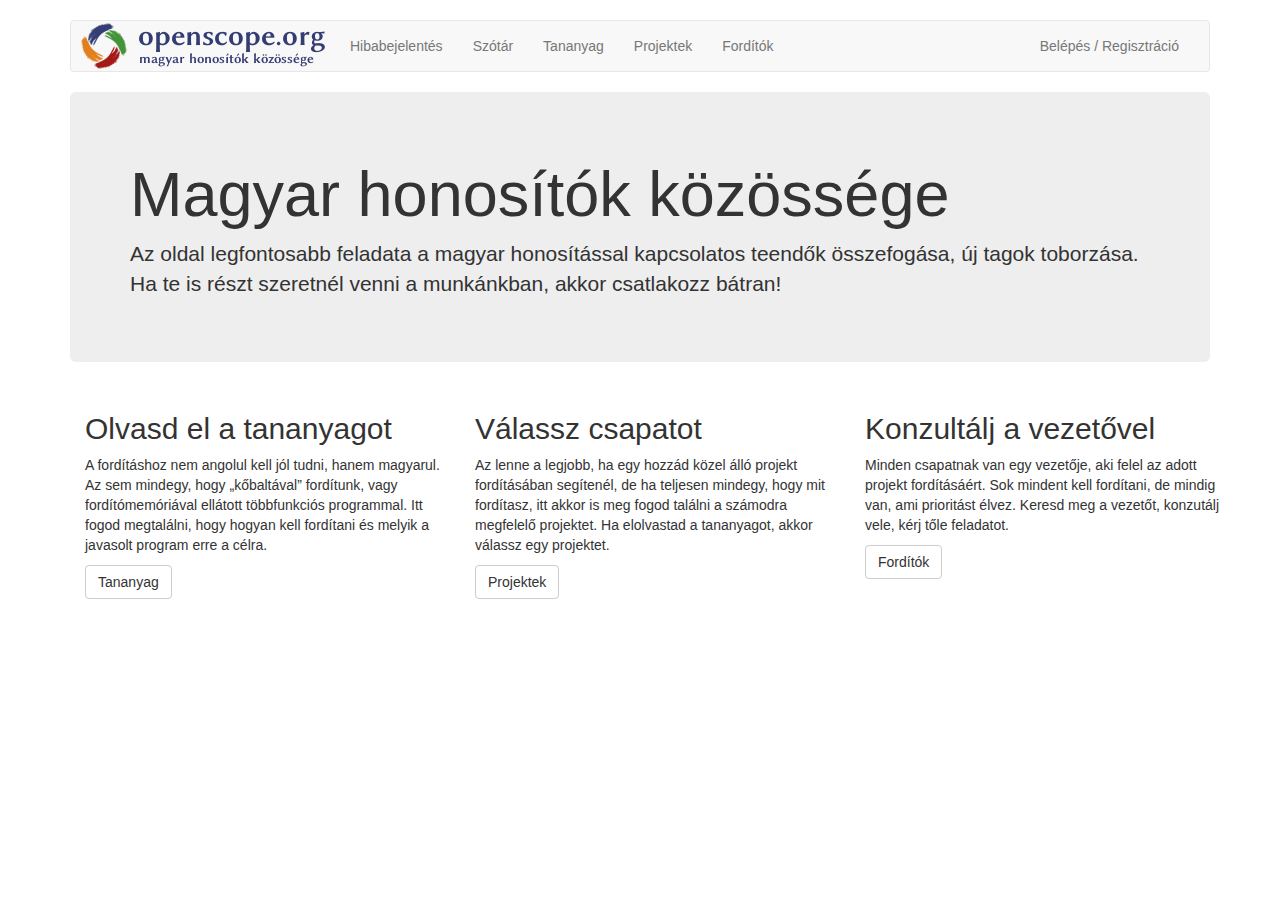
==== index.html @ 4581f6df "Initial commit" ====
<!DOCTYPE html>
<html lang="hu">
<head>
	<meta charset="utf-8">
	<meta http-equiv="X-UA-Compatible" content="IE=edge">
	<meta name="viewport" content="width=device-width, initial-scale=1">
	<meta name="description" content="A magyar fordítóközösség oldala.">
	<meta name="author" content="Úr Balázs" >
	<link rel="Shortcut Icon" href="img/favicon.ico" type="image/x-icon">

	<title>Openscope - Magyar honosítók közössége</title>

	<link href="css/bootstrap.min.css" rel="stylesheet">
	<link href="css/custom.css" rel="stylesheet">
</head>

<body>
	<div class="container">

		<!-- Static navbar -->
		<nav class="navbar navbar-default">
			<div class="container-fluid">
				<div class="navbar-header">
					<button type="button" class="navbar-toggle collapsed" data-toggle="collapse" data-target="#navbar" aria-expanded="false" aria-controls="navbar">
						<span class="sr-only">Navigáció átváltása</span>
						<span class="icon-bar"></span>
						<span class="icon-bar"></span>
						<span class="icon-bar"></span>
					</button>
					<a class="navbar-brand" href="index.html"><img src="img/scope_long.png" alt="Openscope"></a>
				</div>
				<div id="navbar" class="navbar-collapse collapse">
					<ul class="nav navbar-nav">
						<li><a href="otrs/customer.pl?Action=Login&User=anonymous&Password=otrs123">Hibabejelentés</a></li>
						<li><a href="szotar">Szótár</a></li>
						<li><a href="otrs/public.pl?Action=PublicFAQExplorer;CategoryID=8">Tananyag</a></li>
						<li><a href="otrs/public.pl?Action=PublicFAQExplorer;CategoryID=6">Projektek</a></li>
						<li><a href="otrs/public.pl?Action=PublicFAQExplorer;CategoryID=7">Fordítók</a></li>
					</ul>
					<ul class="nav navbar-nav navbar-right">
						<li><a href="otrs/customer.pl">Belépés / Regisztráció</a></li>
					</ul>
				</div><!--/.nav-collapse -->
			</div><!--/.container-fluid -->
		</nav>

		<!-- Main component for a primary marketing message or call to action -->
		<div class="jumbotron">
			<h1>Magyar honosítók közössége</h1>
			<p>Az oldal legfontosabb feladata a magyar honosítással kapcsolatos teendők összefogása, új tagok toborzása. Ha te is részt szeretnél venni a munkánkban, akkor csatlakozz bátran!</p>
		</div>
		
		<div class="container">
      <div class="row">
			<div class="col-md-4">
				<h2>Olvasd el a tananyagot</h2>
				<p>A fordításhoz nem angolul kell jól tudni, hanem magyarul. Az sem mindegy, hogy „kőbaltával” fordítunk, vagy fordítómemóriával ellátott többfunkciós programmal. Itt fogod megtalálni, hogy hogyan kell fordítani és melyik a javasolt program erre a célra.</p>
				<p><a class="btn btn-default" href="otrs/public.pl?Action=PublicFAQExplorer;CategoryID=8" role="button">Tananyag</a></p>
			</div>
			<div class="col-md-4">
				<h2>Válassz csapatot</h2>
				<p>Az lenne a legjobb, ha egy hozzád közel álló projekt fordításában segítenél, de ha teljesen mindegy, hogy mit fordítasz, itt akkor is meg fogod találni a számodra megfelelő projektet. Ha elolvastad a tananyagot, akkor válassz egy projektet.</p>
				<p><a class="btn btn-default" href="otrs/public.pl?Action=PublicFAQExplorer;CategoryID=6" role="button">Projektek</a></p>
			</div>
			<div class="col-md-4">
				<h2>Konzultálj a vezetővel</h2>
				<p>Minden csapatnak van egy vezetője, aki felel az adott projekt fordításáért. Sok mindent kell fordítani, de mindig van, ami prioritást élvez. Keresd meg a vezetőt, konzutálj vele, kérj tőle feladatot.</p>
				<p><a class="btn btn-default" href="otrs/public.pl?Action=PublicFAQExplorer;CategoryID=7" role="button">Fordítók</a></p>
			</div>
      </div>

	</div> <!-- /container -->


	<!-- Bootstrap core JavaScript
	================================================== -->
	<!-- Placed at the end of the document so the pages load faster -->
	<script src="js/jquery.min.js"></script>
	<script src="js/bootstrap.min.js"></script>
</body>
</html>
---- css/custom.css ----
/*
Színek a logóból:
Kék: #353d75
Zöld: #439539
Piros: #a41815
Sárga: #e27e1b
*/

body {
  padding-top: 20px;
  padding-bottom: 20px;
}

.navbar {
  margin-bottom: 20px;
}

#navbar {
	height: 50px;
}

.navbar-brand {
	padding: 2px 10px;
}

.panel-title {
	font-size: 18pt;
}
.panel-title .icon {
	height: 64px;
}

dt {
	margin-top: 6pt;
}

#profile-picture {
	margin-bottom: 10px;
}
@media all and (min-width: 640px) {
	#profile-picture {
		float: left;
		margin-right: 10px;
		margin-bottom: 0;
	}
}
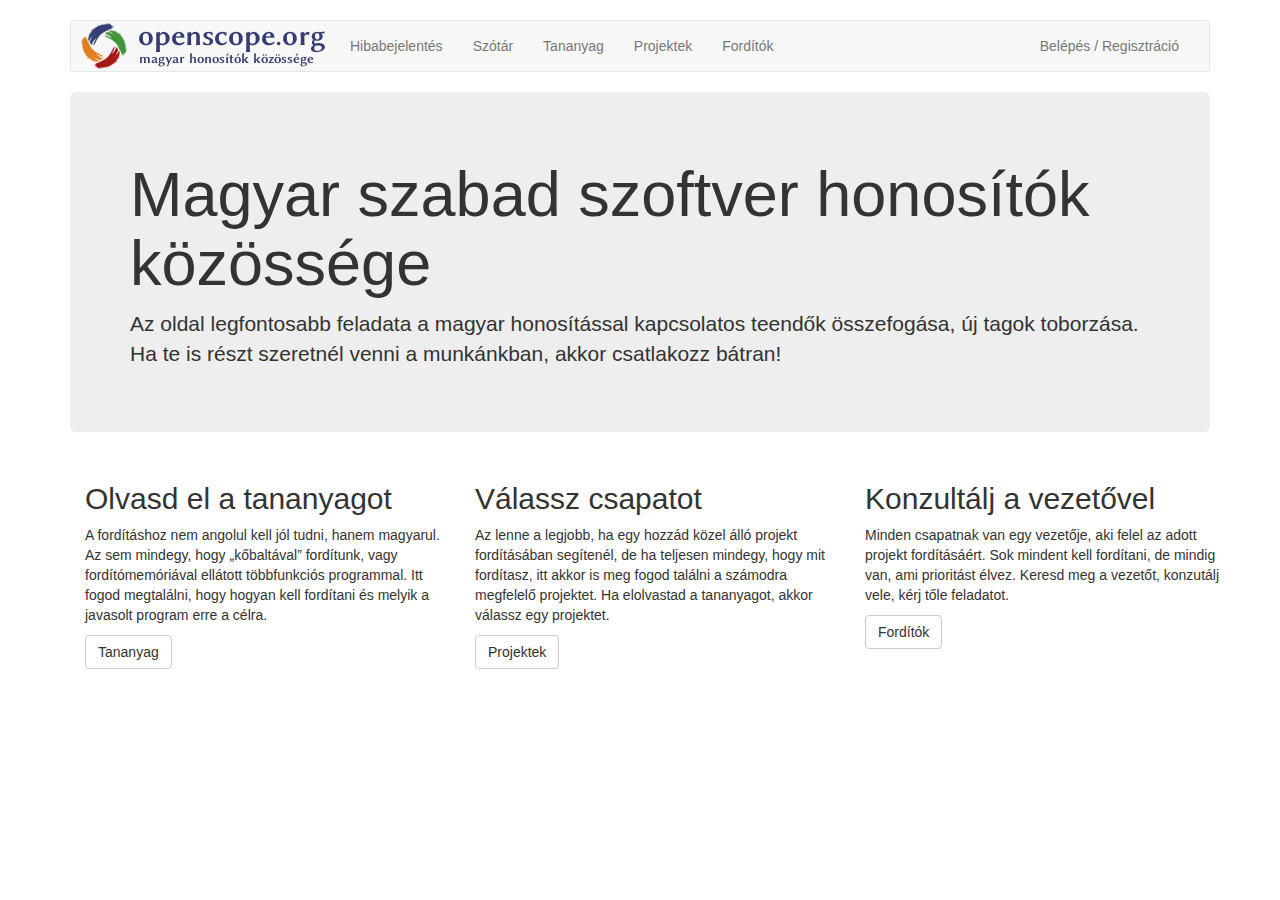
==== commit 6ed06566: "Szabad szoftverre korlátozzuk magunkat" ====
--- a/index.html
+++ b/index.html
@@ -8,7 +8,7 @@
 	<meta name="author" content="Úr Balázs" >
 	<link rel="Shortcut Icon" href="img/favicon.ico" type="image/x-icon">
 
-	<title>Openscope - Magyar honosítók közössége</title>
+	<title>Openscope - Magyar szabad szoftver honosítók közössége</title>
 
 	<link href="css/bootstrap.min.css" rel="stylesheet">
 	<link href="css/custom.css" rel="stylesheet">
@@ -46,7 +46,7 @@
 
 		<!-- Main component for a primary marketing message or call to action -->
 		<div class="jumbotron">
-			<h1>Magyar honosítók közössége</h1>
+			<h1>Magyar szabad szoftver honosítók közössége</h1>
 			<p>Az oldal legfontosabb feladata a magyar honosítással kapcsolatos teendők összefogása, új tagok toborzása. Ha te is részt szeretnél venni a munkánkban, akkor csatlakozz bátran!</p>
 		</div>
 		
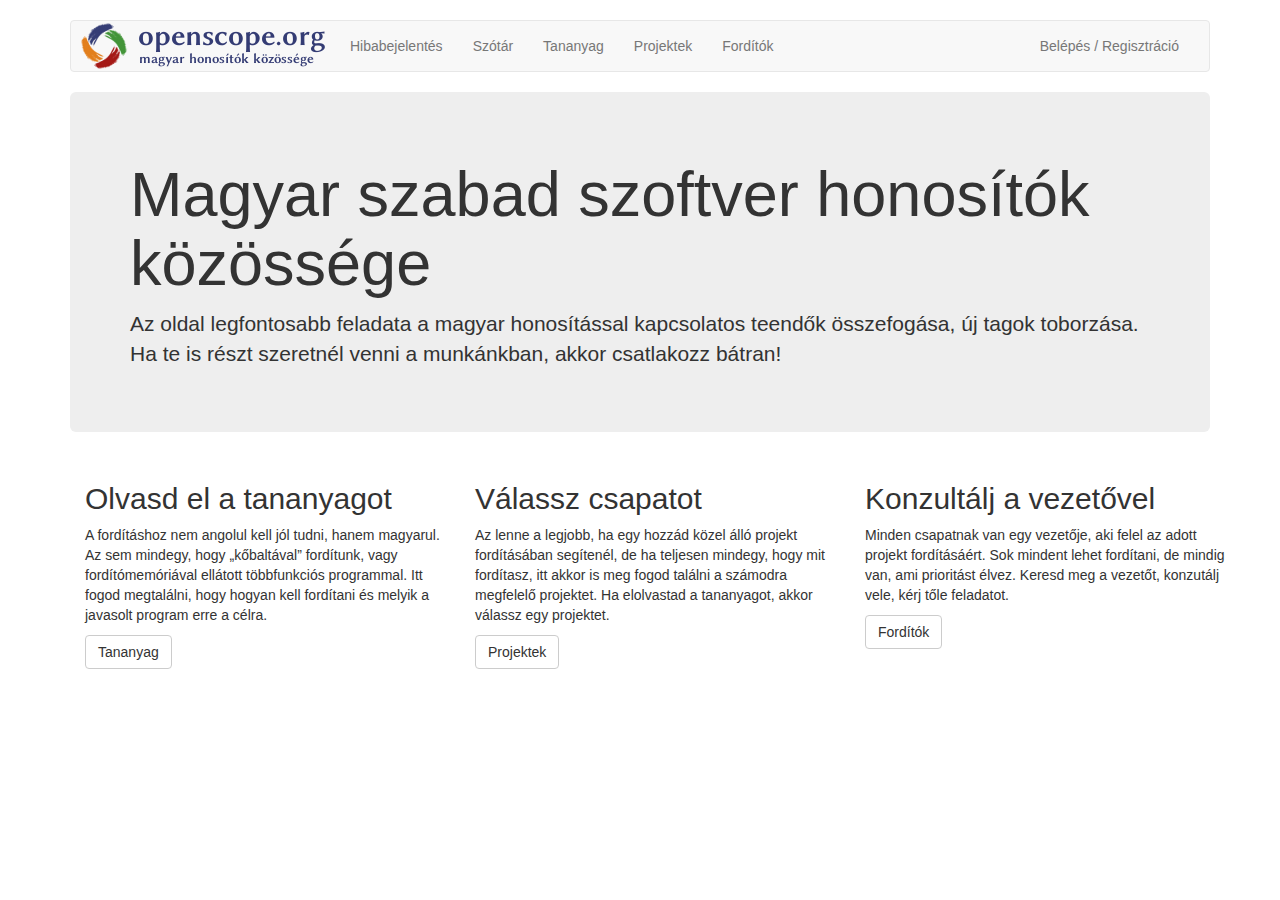
==== commit e9b2c546: "Finomabb megfogalmazás" ====
--- a/index.html
+++ b/index.html
@@ -64,7 +64,7 @@
 			</div>
 			<div class="col-md-4">
 				<h2>Konzultálj a vezetővel</h2>
-				<p>Minden csapatnak van egy vezetője, aki felel az adott projekt fordításáért. Sok mindent kell fordítani, de mindig van, ami prioritást élvez. Keresd meg a vezetőt, konzutálj vele, kérj tőle feladatot.</p>
+				<p>Minden csapatnak van egy vezetője, aki felel az adott projekt fordításáért. Sok mindent lehet fordítani, de mindig van, ami prioritást élvez. Keresd meg a vezetőt, konzutálj vele, kérj tőle feladatot.</p>
 				<p><a class="btn btn-default" href="otrs/public.pl?Action=PublicFAQExplorer;CategoryID=7" role="button">Fordítók</a></p>
 			</div>
       </div>
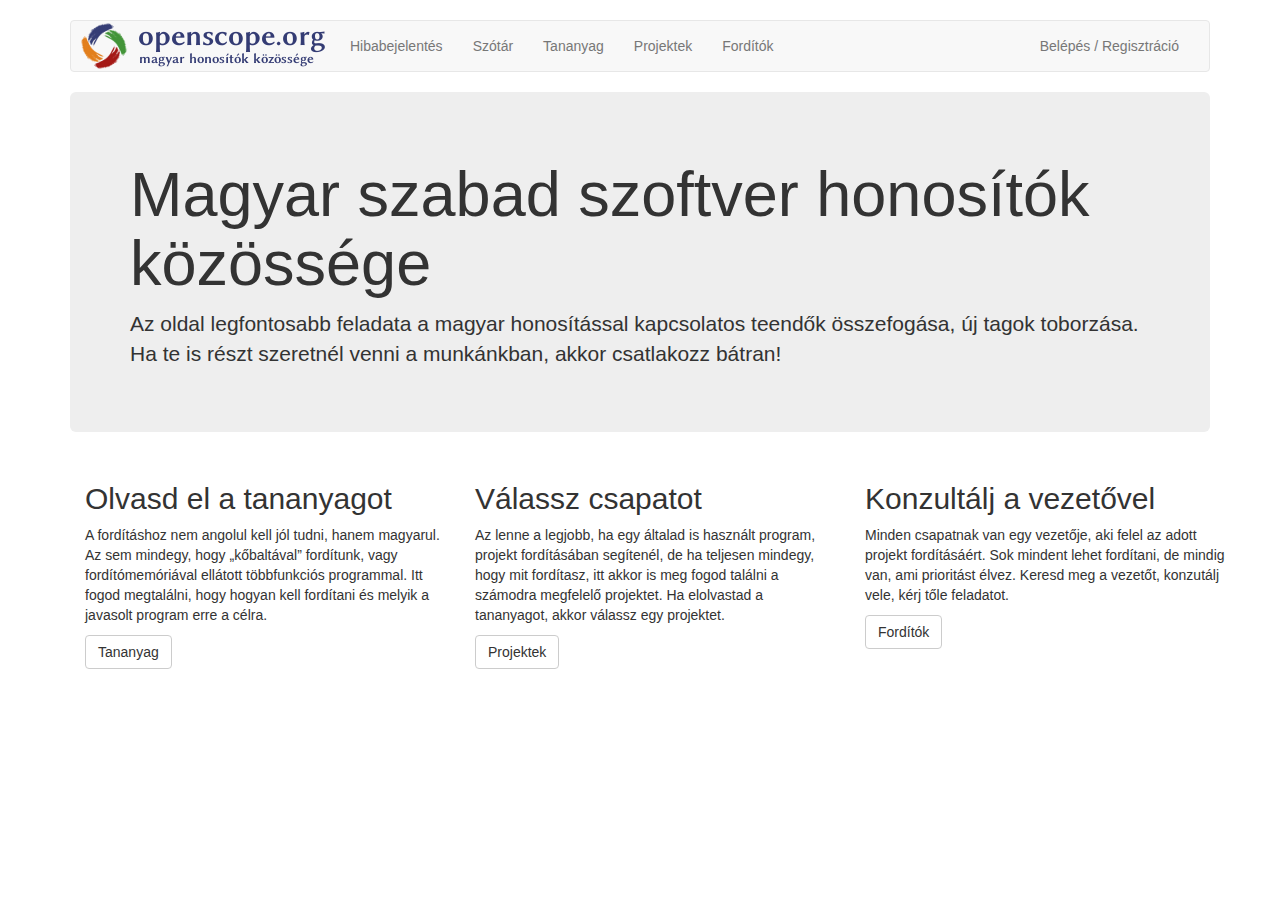
==== commit 2c38ab64: "Enyhe átfogalmazás" ====
--- a/index.html
+++ b/index.html
@@ -59,7 +59,7 @@
 			</div>
 			<div class="col-md-4">
 				<h2>Válassz csapatot</h2>
-				<p>Az lenne a legjobb, ha egy hozzád közel álló projekt fordításában segítenél, de ha teljesen mindegy, hogy mit fordítasz, itt akkor is meg fogod találni a számodra megfelelő projektet. Ha elolvastad a tananyagot, akkor válassz egy projektet.</p>
+				<p>Az lenne a legjobb, ha egy általad is használt program, projekt fordításában segítenél, de ha teljesen mindegy, hogy mit fordítasz, itt akkor is meg fogod találni a számodra megfelelő projektet. Ha elolvastad a tananyagot, akkor válassz egy projektet.</p>
 				<p><a class="btn btn-default" href="otrs/public.pl?Action=PublicFAQExplorer;CategoryID=6" role="button">Projektek</a></p>
 			</div>
 			<div class="col-md-4">
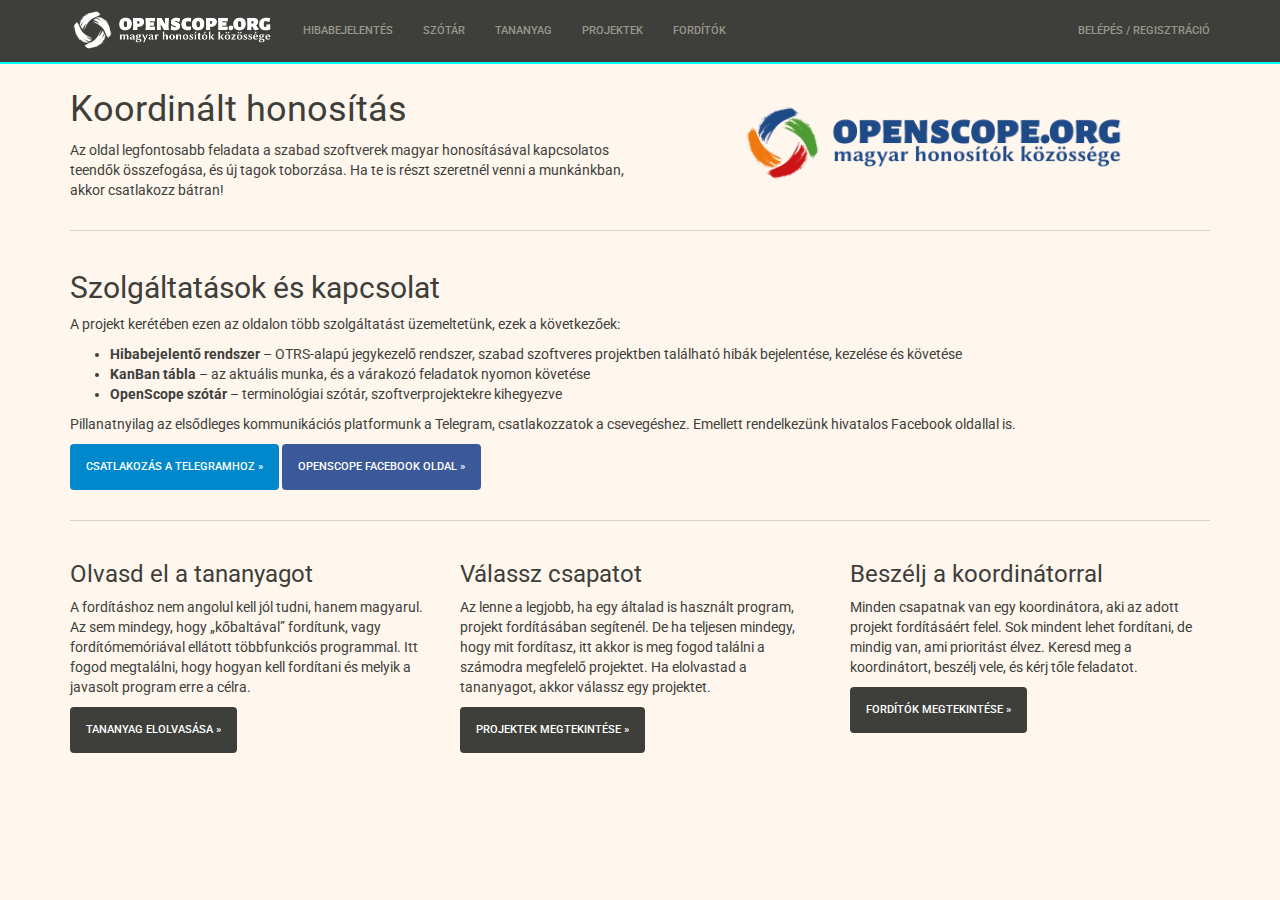
==== commit 44f99baf: "OpenScope kezdőoldal megújítása" ====
--- a/index.html
+++ b/index.html
@@ -1,25 +1,16 @@
 <!DOCTYPE html>
 <html lang="hu">
-<head>
-	<meta charset="utf-8">
-	<meta http-equiv="X-UA-Compatible" content="IE=edge">
-	<meta name="viewport" content="width=device-width, initial-scale=1">
-	<meta name="description" content="A magyar fordítóközösség oldala.">
-	<meta name="author" content="Úr Balázs" >
-	<link rel="Shortcut Icon" href="img/favicon.ico" type="image/x-icon">
-
-	<title>Openscope - Magyar szabad szoftver honosítók közössége</title>
-
-	<link href="css/bootstrap.min.css" rel="stylesheet">
-	<link href="css/custom.css" rel="stylesheet">
-</head>
-
-<body>
-	<div class="container">
-
-		<!-- Static navbar -->
-		<nav class="navbar navbar-default">
-			<div class="container-fluid">
+	<head>
+		<meta charset="utf-8" />
+		<link rel="shortcut icon" href="images/openscope-logo.svg" />
+		<link rel="stylesheet" href="css/bootstrap.min.css" />
+		<link rel="stylesheet" href="css/overrides.css" />
+		<script data-main="js/openscope" src="js/require.min.js"></script>
+		<title>OpenScope | magyar szabad szoftver honosítók közössége</title>
+	</head>
+	<body>
+		<nav class="navbar navbar-default navbar-fixed-top">
+			<div class="container">
 				<div class="navbar-header">
 					<button type="button" class="navbar-toggle collapsed" data-toggle="collapse" data-target="#navbar" aria-expanded="false" aria-controls="navbar">
 						<span class="sr-only">Navigáció átváltása</span>
@@ -27,12 +18,12 @@
 						<span class="icon-bar"></span>
 						<span class="icon-bar"></span>
 					</button>
-					<a class="navbar-brand" href="index.html"><img src="img/scope_long.png" alt="Openscope"></a>
+					<a href="index.html"><img class="navbar-brand" src="images/openscope-white.png" alt="OpenScope" title="OpenScope" /></a>
 				</div>
-				<div id="navbar" class="navbar-collapse collapse">
+				<div id="navbar" class="collapse navbar-collapse">
 					<ul class="nav navbar-nav">
 						<li><a href="otrs/customer.pl?Action=Login&User=anonymous&Password=otrs123">Hibabejelentés</a></li>
-						<li><a href="szotar">Szótár</a></li>
+						<li><a href="#glossary">Szótár</a></li>
 						<li><a href="otrs/public.pl?Action=PublicFAQExplorer;CategoryID=8">Tananyag</a></li>
 						<li><a href="otrs/public.pl?Action=PublicFAQExplorer;CategoryID=6">Projektek</a></li>
 						<li><a href="otrs/public.pl?Action=PublicFAQExplorer;CategoryID=7">Fordítók</a></li>
@@ -40,42 +31,91 @@
 					<ul class="nav navbar-nav navbar-right">
 						<li><a href="otrs/customer.pl">Belépés / Regisztráció</a></li>
 					</ul>
-				</div><!--/.nav-collapse -->
-			</div><!--/.container-fluid -->
+				</div>
+			</div>
 		</nav>
 
-		<!-- Main component for a primary marketing message or call to action -->
-		<div class="jumbotron">
-			<h1>Magyar szabad szoftver honosítók közössége</h1>
-			<p>Az oldal legfontosabb feladata a magyar honosítással kapcsolatos teendők összefogása, új tagok toborzása. Ha te is részt szeretnél venni a munkánkban, akkor csatlakozz bátran!</p>
-		</div>
-		
-		<div class="container">
-      <div class="row">
-			<div class="col-md-4">
-				<h2>Olvasd el a tananyagot</h2>
-				<p>A fordításhoz nem angolul kell jól tudni, hanem magyarul. Az sem mindegy, hogy „kőbaltával” fordítunk, vagy fordítómemóriával ellátott többfunkciós programmal. Itt fogod megtalálni, hogy hogyan kell fordítani és melyik a javasolt program erre a célra.</p>
-				<p><a class="btn btn-default" href="otrs/public.pl?Action=PublicFAQExplorer;CategoryID=8" role="button">Tananyag</a></p>
+		<div class="container" style="padding-top: 70px;">
+			
+			<div class="row">
+				<div class="col-md-6" style="display: border-block;">
+					<h1>Koordinált honosítás</h1>
+					<p>
+						Az oldal legfontosabb feladata a szabad szoftverek magyar honosításával kapcsolatos teendők összefogása, és új tagok toborzása.
+						Ha te is részt szeretnél venni a munkánkban, akkor csatlakozz bátran!
+					</p>
+				</div>
+				<div class="col-md-6" align="center">
+					<img src="images/openscope.png" alt="OpenScope" title="OpenScope" style="max-width: 405px; width: 100%; padding: 35px 10px 10px;"/>
+				</div>
 			</div>
-			<div class="col-md-4">
-				<h2>Válassz csapatot</h2>
-				<p>Az lenne a legjobb, ha egy általad is használt program, projekt fordításában segítenél, de ha teljesen mindegy, hogy mit fordítasz, itt akkor is meg fogod találni a számodra megfelelő projektet. Ha elolvastad a tananyagot, akkor válassz egy projektet.</p>
-				<p><a class="btn btn-default" href="otrs/public.pl?Action=PublicFAQExplorer;CategoryID=6" role="button">Projektek</a></p>
+
+			<hr>
+
+			<div class="row">
+				<div class="col-md-12" style="display: border-block;">
+					<h2>Szolgáltatások és kapcsolat</h2>
+					<p>
+						A projekt kerétében ezen az oldalon több szolgáltatást üzemeltetünk, ezek a következőek:
+						<ul>
+							<li><b>Hibabejelentő rendszer</b> – OTRS-alapú jegykezelő rendszer, szabad szoftveres projektben található hibák bejelentése, kezelése és követése</li>
+							<li><b>KanBan tábla</b> – az aktuális munka, és a várakozó feladatok nyomon követése</li>
+							<li><b>OpenScope szótár</b> – terminológiai szótár, szoftverprojektekre kihegyezve</li>
+						</ul>
+					</p>
+					<p>
+						Pillanatnyilag az elsődleges kommunikációs platformunk a Telegram, csatlakozzatok a csevegéshez.
+						Emellett rendelkezünk hivatalos Facebook oldallal is.
+					</p>
+					<p>
+						<a href="https://t.me/joinchat/DIfJOgiG22VjI1f616aZWA" class="btn btn-telegram" role="button">Csatlakozás a Telegramhoz &raquo;</a>
+						<a href="https://www.facebook.com/openscope.org/" class="btn btn-facebook" role="button">OpenScope Facebook oldal &raquo;</a>
+					</p>
+				</div>
 			</div>
-			<div class="col-md-4">
-				<h2>Konzultálj a vezetővel</h2>
-				<p>Minden csapatnak van egy vezetője, aki felel az adott projekt fordításáért. Sok mindent lehet fordítani, de mindig van, ami prioritást élvez. Keresd meg a vezetőt, konzutálj vele, kérj tőle feladatot.</p>
-				<p><a class="btn btn-default" href="otrs/public.pl?Action=PublicFAQExplorer;CategoryID=7" role="button">Fordítók</a></p>
+
+			<hr>
+
+			<div class="row">
+				<div class="col-md-4">
+					<h3>Olvasd el a tananyagot</h3>
+					<p>
+						A fordításhoz nem angolul kell jól tudni, hanem magyarul. 
+						Az sem mindegy, hogy „kőbaltával” fordítunk, vagy fordítómemóriával ellátott többfunkciós programmal.
+						Itt fogod megtalálni, hogy hogyan kell fordítani és melyik a javasolt program erre a célra.
+					</p>
+					<p>
+						<a class="btn btn-default" href="otrs/public.pl?Action=PublicFAQExplorer;CategoryID=8" role="button">Tananyag elolvasása &raquo;</a>
+					</p>
+				</div>
+				<div class="col-md-4">
+					<h3>Válassz csapatot</h3>
+					<p>
+						Az lenne a legjobb, ha egy általad is használt program, projekt fordításában segítenél. 
+						De ha teljesen mindegy, hogy mit fordítasz, itt akkor is meg fogod találni a számodra megfelelő projektet. 
+						Ha elolvastad a tananyagot, akkor válassz egy projektet.
+					</p>
+					<p>
+						<a class="btn btn-default" href="otrs/public.pl?Action=PublicFAQExplorer;CategoryID=6" role="button">Projektek megtekintése &raquo;</a>
+					</p>
+				</div>
+				<div class="col-md-4">
+					<h3>Beszélj a koordinátorral</h3>
+					<p>
+						Minden csapatnak van egy koordinátora, aki az adott projekt fordításáért felel.
+						Sok mindent lehet fordítani, de mindig van, ami prioritást élvez. 
+						Keresd meg a koordinátort, beszélj vele, és kérj tőle feladatot.
+					</p>
+					<p>
+						<a class="btn btn-default" href="otrs/public.pl?Action=PublicFAQExplorer;CategoryID=7" role="button">Fordítók megtekintése &raquo;</a>
+					</p>
+				</div>
 			</div>
-      </div>
 
-	</div> <!-- /container -->
+		</div> <!-- /container -->
 
-
-	<!-- Bootstrap core JavaScript
-	================================================== -->
-	<!-- Placed at the end of the document so the pages load faster -->
-	<script src="js/jquery.min.js"></script>
-	<script src="js/bootstrap.min.js"></script>
-</body>
+		<script type="text/javascript" src="js/jquery.min.js"></script>
+		<script type="text/javascript" src="js/bootstrap.min.js"></script>
+		<script type="text/javascript" src="js/openscope.js"></script>
+	</body>
 </html>
--- a/css/overrides.css
+++ b/css/overrides.css
@@ -0,0 +1,35 @@
+body {
+  background-color: #fff6ee;
+}
+
+.navbar-default {
+  border-bottom: 2px solid Cyan;
+}
+
+.navbar-default .navbar-toggle {
+  border-color: Cyan;
+}
+
+.navbar-default .navbar-toggle .icon-bar {
+  background-color: White;
+}
+
+.navbar-default .navbar-brand {
+  padding: 10px 15px;
+}
+
+hr {
+  border-color: lightgray;
+}
+
+.btn-facebook {
+  color:#ffffff;
+  background-color:#3b5998;
+  border-color:transparent
+}
+
+.btn-telegram {
+  color:#ffffff;
+  background-color:#0088cc;
+  border-color:transparent
+}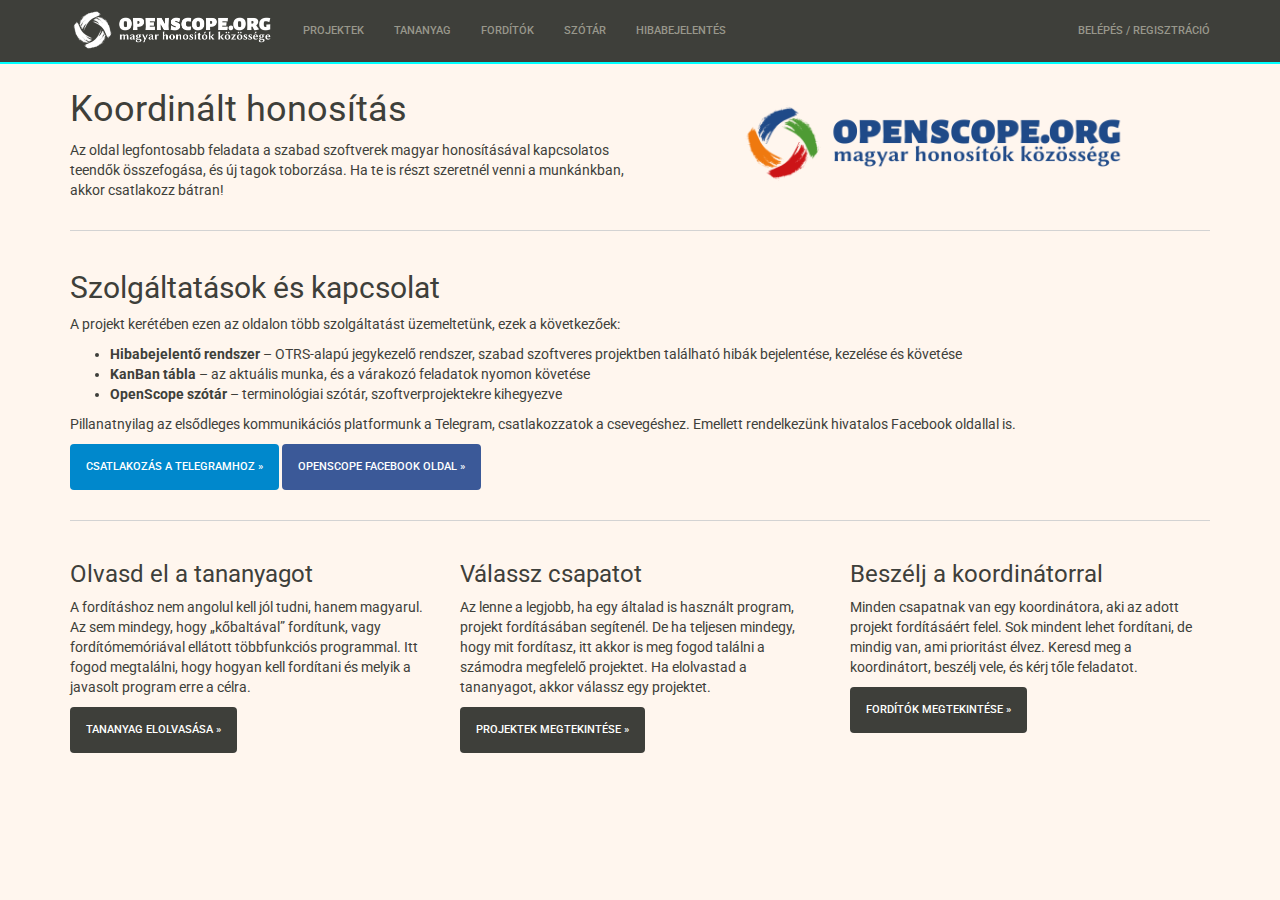
==== commit 55250372: "Statikus lapvázak" ====
--- a/index.html
+++ b/index.html
@@ -18,15 +18,16 @@
 						<span class="icon-bar"></span>
 						<span class="icon-bar"></span>
 					</button>
-					<a href="index.html"><img class="navbar-brand" src="images/openscope-white.png" alt="OpenScope" title="OpenScope" /></a>
+					<a href="/index.html"><img class="navbar-brand" src="images/openscope-white.png" alt="OpenScope" title="OpenScope" /></a>
 				</div>
 				<div id="navbar" class="collapse navbar-collapse">
 					<ul class="nav navbar-nav">
-						<li><a href="otrs/customer.pl?Action=Login&User=anonymous&Password=otrs123">Hibabejelentés</a></li>
-						<li><a href="#glossary">Szótár</a></li>
-						<li><a href="otrs/public.pl?Action=PublicFAQExplorer;CategoryID=8">Tananyag</a></li>
-						<li><a href="otrs/public.pl?Action=PublicFAQExplorer;CategoryID=6">Projektek</a></li>
-						<li><a href="otrs/public.pl?Action=PublicFAQExplorer;CategoryID=7">Fordítók</a></li>
+						<li><a href="/projects.html">Projektek</a></li>
+						<li><a href="/otrs/public.pl?Action=PublicFAQExplorer;CategoryID=8">Tananyag</a></li>
+						<li><a href="/otrs/public.pl?Action=PublicFAQExplorer;CategoryID=7">Fordítók</a></li>
+						<li><a href="/glossary.html">Szótár</a></li>
+						<li><a href="/bugreport.html">Hibabejelentés</a></li>
+						<!--<li><a href="otrs/customer.pl?Action=Login&User=anonymous&Password=otrs123">Hibabejelentés</a></li>-->
 					</ul>
 					<ul class="nav navbar-nav navbar-right">
 						<li><a href="otrs/customer.pl">Belépés / Regisztráció</a></li>
